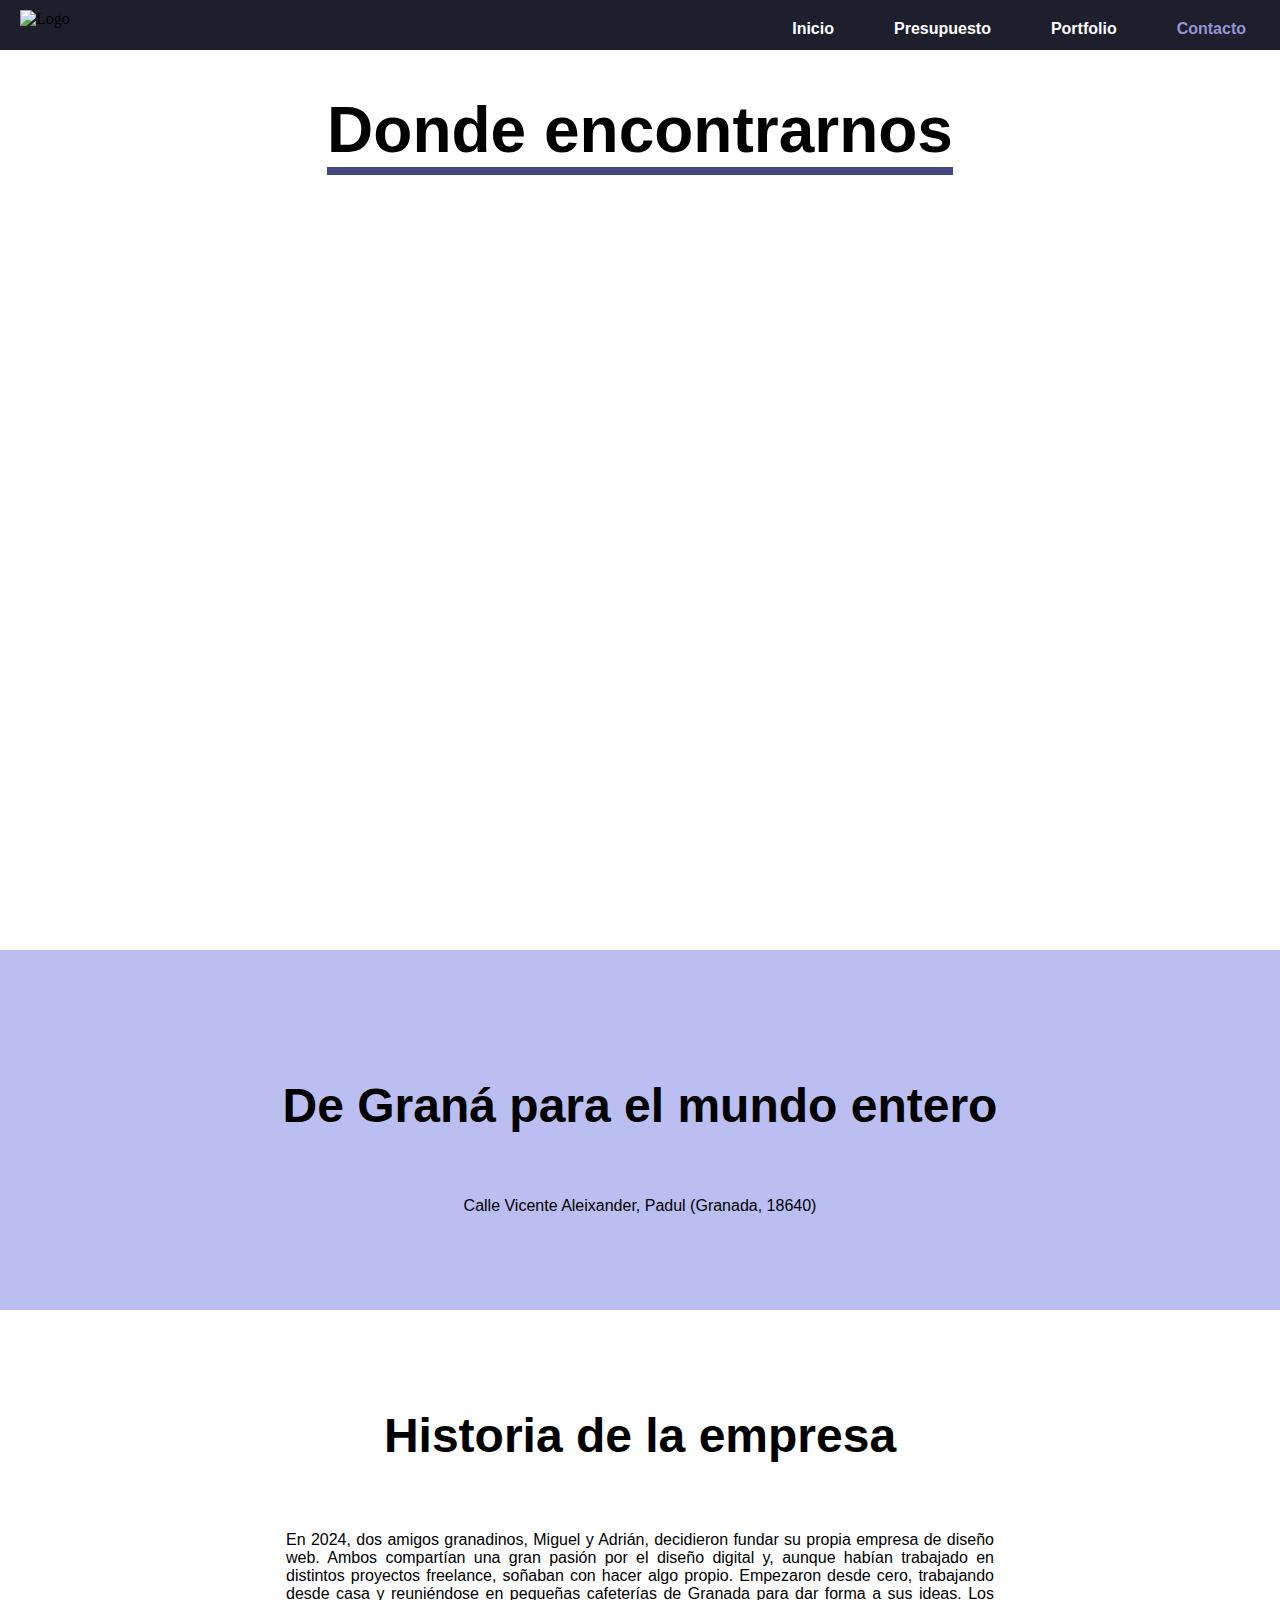
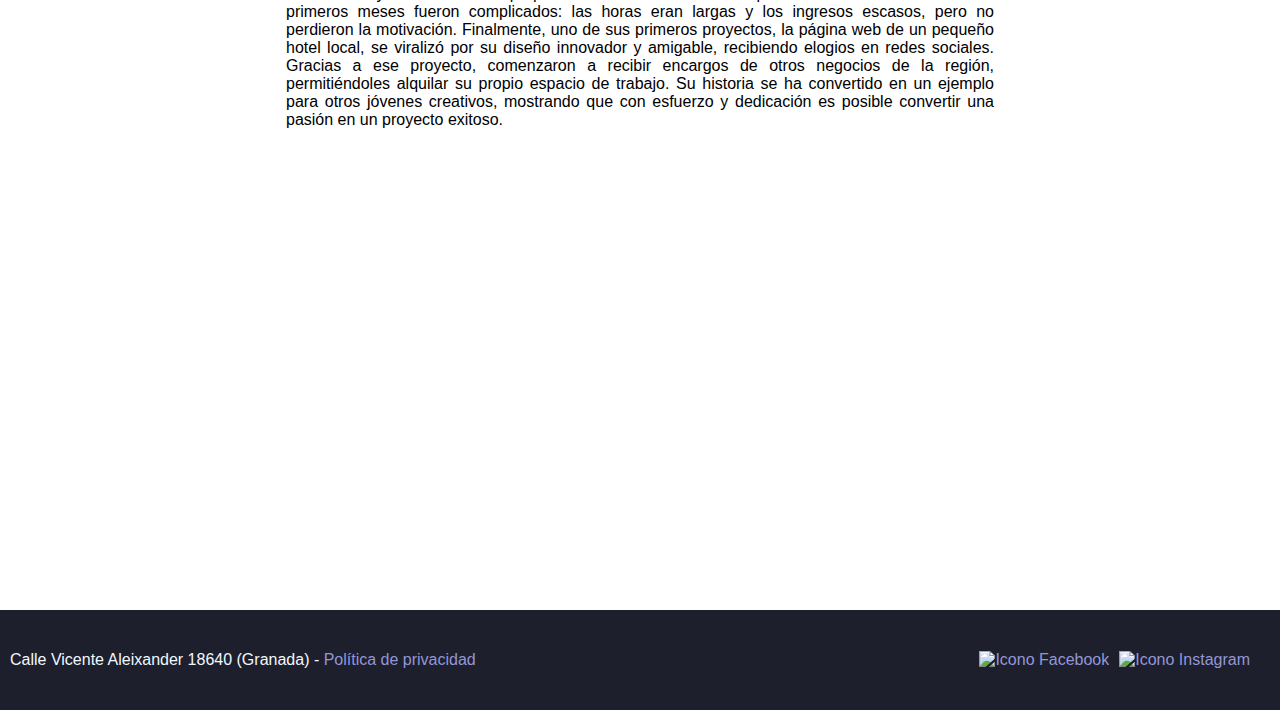
==== pages/contacto.html @ fd1de7d0 "Display grid" ====
<!DOCTYPE html>
<html lang="es">
<head>
    <meta charset="UTF-8">
    <meta name="viewport" content="width=device-width, initial-scale=1.0">
    <title>Contacto</title>
    <link rel="stylesheet" href="../css/main_style.css">
</head>
<body>
    <header>
        <img src="../images/logo.png" alt="Logo" title="Logo">
        <nav>
            <ul>
                <li><a href="../index.html">Inicio</a></li>
                <li><a href="presupuesto.html">Presupuesto</a></li>
                <li><a href="portfolio.html">Portfolio</a></li>
                <li><a href="#" class="active">Contacto</a></li>
            </ul>
         </nav>
    </header>
    <main>

        <section class="location">
            <h1> Donde encontrarnos</h1>
            <img src="../images/location.png" alt="">
        </section>
        <aside>
            <h3>De Graná para el mundo entero</h3>
            <p>Calle Vicente Aleixander, Padul (Granada, 18640)</p>
        </aside>
        <div class="services">
            <div class="historia">
                <h3>Historia de la empresa</h3>
                <p>En 2024, dos amigos granadinos, Miguel y Adrián, decidieron fundar su propia empresa de diseño web. Ambos compartían una gran pasión por el diseño digital y, aunque habían trabajado en distintos proyectos freelance, soñaban con hacer algo propio. Empezaron desde cero, trabajando desde casa y reuniéndose en pequeñas cafeterías de Granada para dar forma a sus ideas. Los primeros meses fueron complicados: las horas eran largas y los ingresos escasos, pero no perdieron la motivación. Finalmente, uno de sus primeros proyectos, la página web de un pequeño hotel local, se viralizó por su diseño innovador y amigable, recibiendo elogios en redes sociales. Gracias a ese proyecto, comenzaron a recibir encargos de otros negocios de la región, permitiéndoles alquilar su propio espacio de trabajo. Su historia se ha convertido en un ejemplo para otros jóvenes creativos, mostrando que con esfuerzo y dedicación es posible convertir una pasión en un proyecto exitoso.</p>
            </div>
        </div>
    </main>
    <footer>
        <div>
            <p>Calle Vicente Aleixander 18640 (Granada) - <a href="#">Política de privacidad</a></p>
        </div>   
        <div class="social">
            <a href="https://www.instagram.com/maldo_reivaj/"><img src="../images/icono_instagram.png" alt="Icono Instagram"></a>
            <a href="https://www.facebook.com/people/Javier-Maldonado/100065280528854/"><img src="../images/icono_facebook.png" alt="Icono Facebook"></a>
         </div>
    </footer>
</body>
</html>
---- css/main_style.css ----
/* ---------- General ----------- */ 
* {box-sizing: border-box;}

body {
    margin: 0;
    padding: 0;
}

h1,h2, h3, h4, p, a, li {
    font-family:'Helvetiva Neue', sans-serif;
}

h1{
    font-size: 2.5em;
    border-bottom: 8px solid #43487e;
}
h3 {
    display: block;
    font-size: 1.4em;
}

h4 {
    font-size: 1.2em;
    background-color: #43487e;
    color: #fff;
    width: 20%;
    margin: 5px auto;
    border-radius: 10px;
    padding: 4px;
}

header {      
    display: grid;  
    grid-template-columns: 20% 80%;
    grid-template-rows: 50px 50px;
    grid-template-areas:
    "my-header my-header"
    "my-nav my-nav";

}

header {
    grid-area: my-header;
    background-color: #1e1f2c;
}

header img {
    object-fit: cover;
    padding: 10px 20px;
    max-height: 100%;
}
/* menu */
nav{
    grid-area: my-nav;
    background-color: #1e1f2c;
}
nav ul {
    float: right;
    display: flex;
    list-style-type: none;
    padding: 4px;
}

nav li{
    margin: 0 15px;
}

nav a {
    text-decoration: none;
    color: #ffffff;
    font-weight: bold;
    padding: 10px 15px;
    transition: color 0.3s;
}

/* Estilo para el enlace activo */
nav a.active {
    color: #9396d6;
}

nav a:hover {
    color: #9396d6;
}

nav a.active:hover {
    color: #b2b5ee;
}

/*Secciones*/
main {
    width: 100%;
    min-height: 100vh;
    margin: 0 auto;
    display: grid;
    grid-template-columns: 100%;
    grid-template-rows: 100vh 30vh 100vh;
    grid-template-areas:
    "my-section my-section"
    "my-aside my-aside"
    "my-services my-services";
}

section {
    grid-area: my-section;
    background-color: rgb(237, 239, 241);
}
.introduccion {
    width: 48%;
    padding: 0 20px;
    float: left;
}

.image_principal {
    width: 50%;
    height: 100%;
    float: left;
    background-image: url(../images/principal.png);
    background-size: cover;
    background-position: center;
    background-repeat: no-repeat;
}


aside{
    grid-area: my-aside;
    flex-direction: column;
    display: flex;
    background-color: #bbbef1;
    justify-content: center;
    align-items: center;
    margin: 0; 
}

.centered-button {
    padding: 20px 70px;
    font-size: 16px;
    font-weight: 600;
    background-color: #1e1f2c;
    color: #fff;
    border: none;
    border-radius: 30px;
    cursor: pointer;
    transition: background-color 0.3s;
}

.centered-button:hover {
    background-color: #43487e;

}

.centered-button a {
    text-decoration: none;
    color: #ffffff;
}

.services {
    grid-area: my-services;
    display: flex;
    flex-direction: column;
    background-color: #ffffff;
    text-align: center;
}

.services ul {
    list-style-type: none;
    padding: 20px;
    border: solid 2px #43487e ;
    border-radius: 5px;
    width: 60%;
    margin: 10px auto;
}
.basic {
    width: 100%;
}

.premium {
    width: 100%;
}

/* Página de Contacto */

.location {
    display: flex;
    flex-direction: column;
    background-color: #ffffff;
    text-align: center;
}

.location {
    align-items: center
}

.location img {
    width: 90%;
    height: 70%;
}

.historia {
    display: flex;
    flex-direction: column;
    margin: 30px;
}

/* Pie de Página */
footer {
    display: grid;
    grid-template-columns: 20% 80%;
    grid-template-rows: 50px 80px;
    grid-template-areas:
    "social social"
    "terms terms";
    background-color: #1e1f2c;
    color: aliceblue;
}

footer div{
    grid-area: terms;
    display: inline;
    margin: auto 10px;
}

footer p {
    display: inline-block;
    text-align: center;
}

footer a {
    text-decoration: none;
    color: #9396d6;
}


.social {
    grid-area: social;
    padding: 10px 15px;
}

/* Formulario de contacto */

.form {
    width: 50%;
    text-align: center;
    background-color: #43487e;
    margin: 20px auto;
    padding: 10px;
    border-radius: 2%;
    color: #fff;
    font-family:'Helvetiva Neue', sans-serif;
}

textarea {
    margin: 15px 0px ;
}

.send_form {
    padding: 10px 30px;
    margin: 10px;
    background-color: #c6c8eb;
    border-width: 0px;
    border-radius: 6%;
}



@media (min-width:600px) and (max-width:1000px) {
    header {        
        grid-template-columns: 20% 80%;
        grid-template-rows: 100px;
        grid-template-areas:
        "my-header my-nav";
    }
    

    footer {
        grid-template-columns: 20% 80%;
        grid-template-rows: 150px;
        grid-template-areas:
        "my-footer my-footer";
    }
    main {
        grid-template-columns: 20% 80%;
        grid-template-rows: 100vh 40vh 100vh;
        grid-template-areas:
        "my-section my-section"
        "my-aside my-aside"
        "my-services my-services"; 
    }

    footer img {
        float: right;
        margin: 5px;
    }
}

@media (min-width: 1001px) {
    header {        
        display: grid;
        grid-template-columns: 20% 80%;
        grid-template-rows: 50px;
        grid-template-areas:
        "my-header my-nav";

    }
    
    main {
        display: grid;
        grid-template-columns: 20% 80%;
        grid-template-rows: 100vh 40vh 100vh;
        grid-template-areas:
        "my-section my-section"
        "my-aside my-aside"
        "my-services my-services";
    }

    footer {
        display: grid;
        grid-template-columns: 50% 50%;
        grid-template-rows: 100px;
        grid-template-areas:
        "terms social";
    }

    h1{
        font-size: 4em;
    }
    h3 {
        display: block;
        font-size: 3em;
    }

    h4 {
        font-size: 2em;
        background-color: #43487e;
        color: #fff;
        width: 20%;
        margin: auto;
        border-radius: 10px;
    }

    .services {
        flex-direction: row;
    }
    .basic {
        width: 48%;
        margin: 10px;
    }
    
    .premium {
        width: 50%;
        margin: 10px 0px;
    }

    .location img {
        width: 45%;
        height: auto;
    }

    .historia {
        display: flex;
        flex-direction: column;
        margin: 50px;
    }

    .historia p {
        width: 60%;
        text-align: justify;
        margin: 20px auto;
    }

    footer img {
        float: right;
        margin: 5px;
    }
}
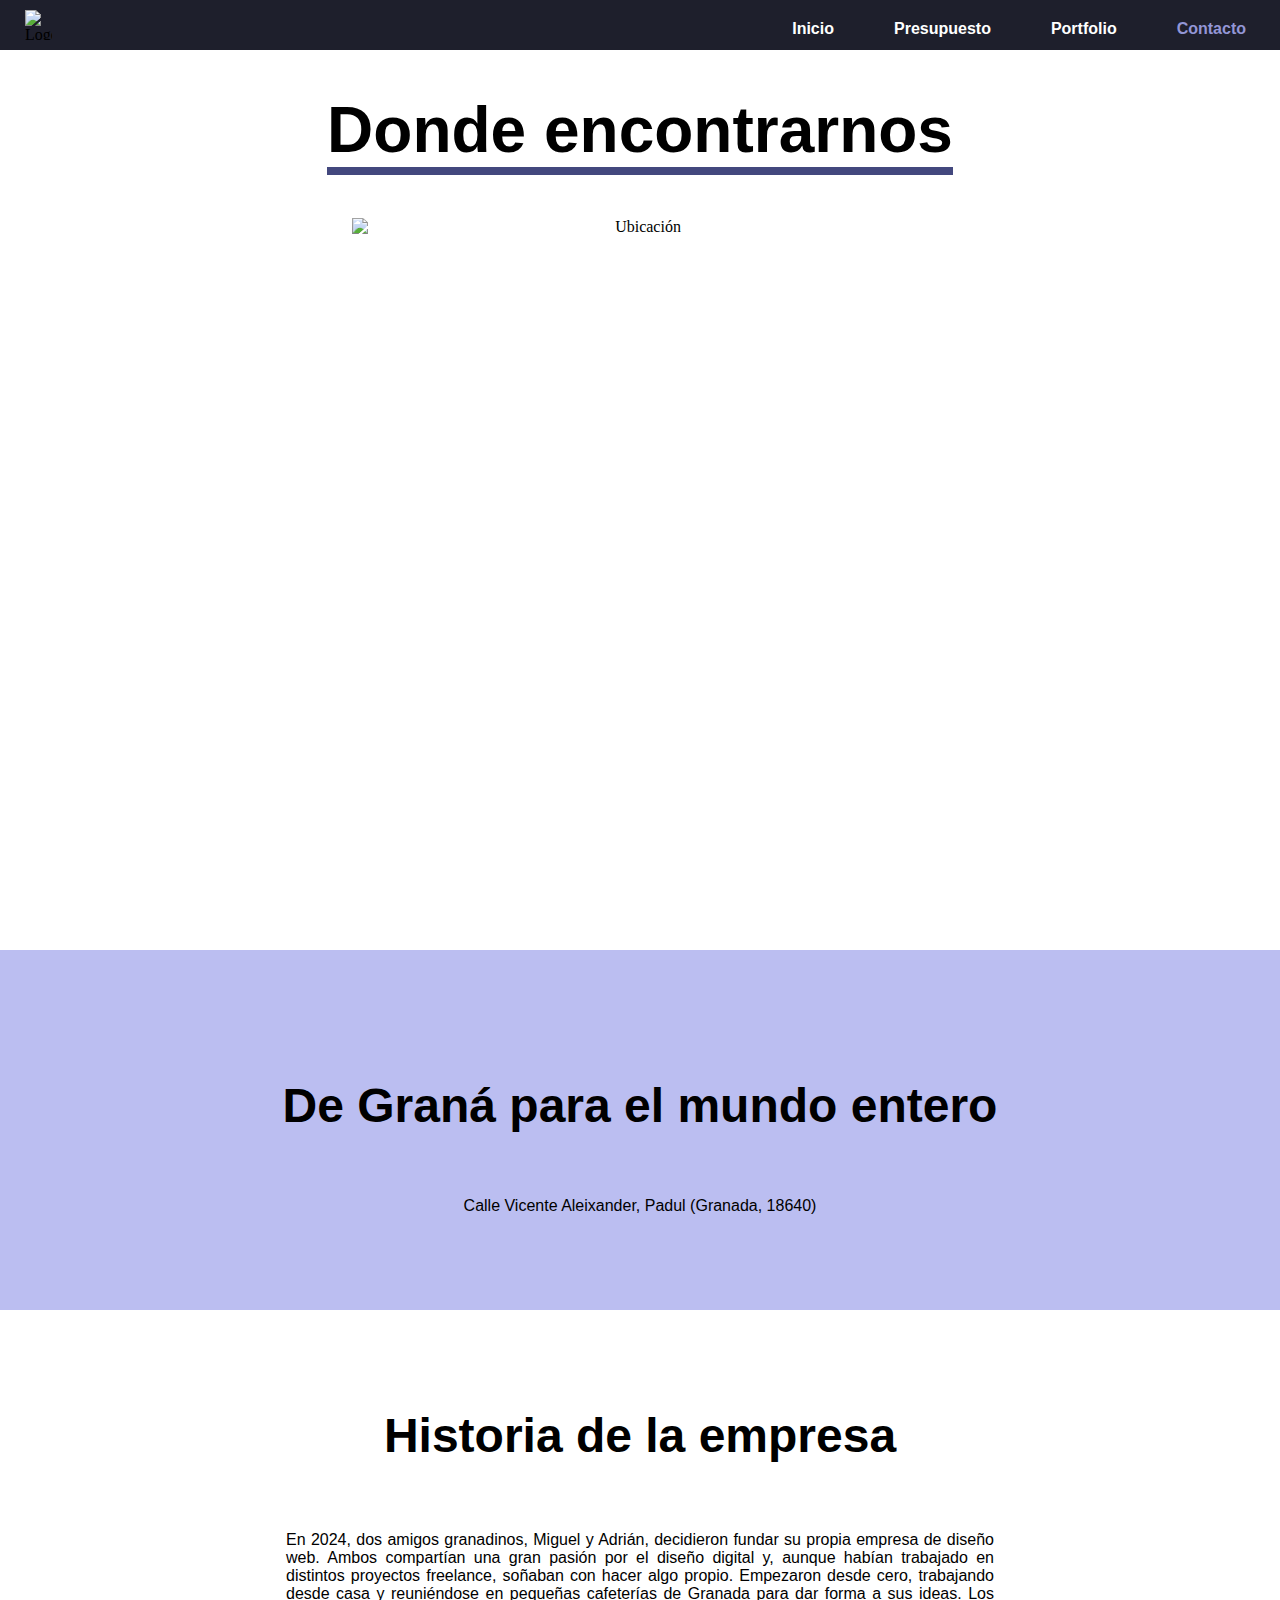
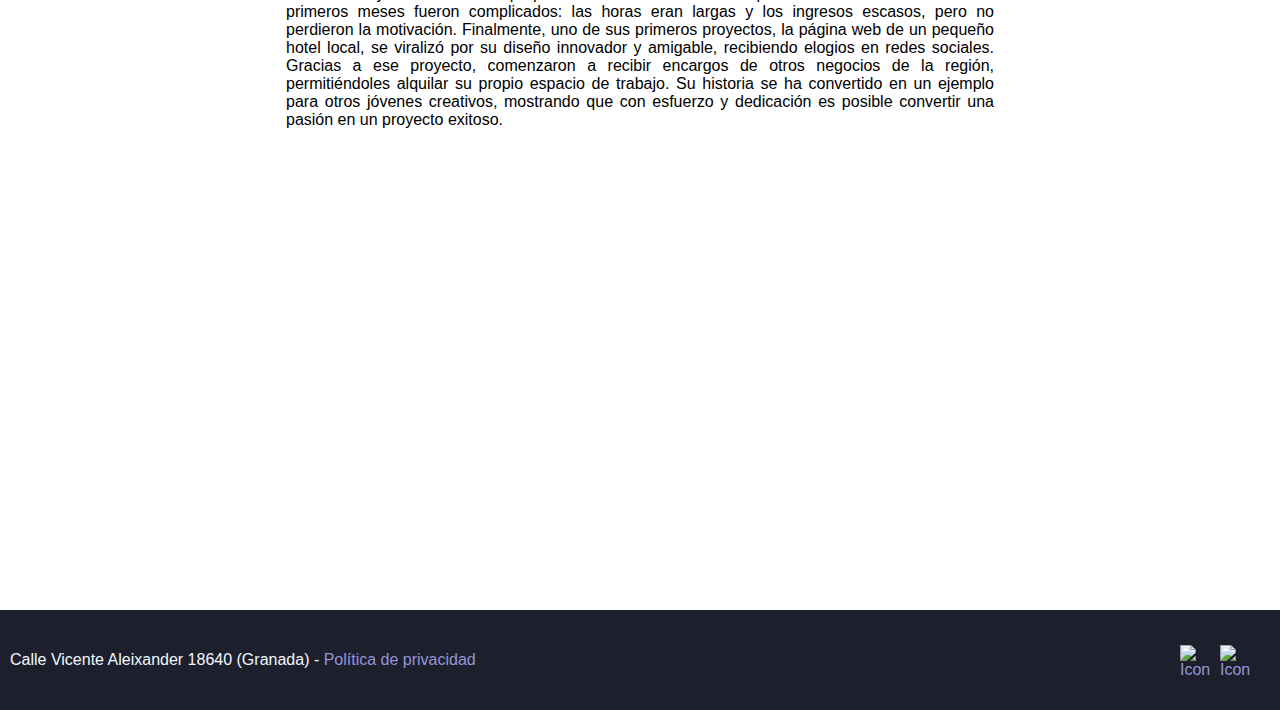
==== commit 67627f5e: "Update images and form" ====
--- a/pages/contacto.html
+++ b/pages/contacto.html
@@ -8,7 +8,7 @@
 </head>
 <body>
     <header>
-        <img src="../images/logo.png" alt="Logo" title="Logo">
+        <img alt="Logo" src="../images/logo.png" title="Logo" width="1329" height="1309">
         <nav>
             <ul>
                 <li><a href="../index.html">Inicio</a></li>
@@ -22,7 +22,7 @@
 
         <section class="location">
             <h1> Donde encontrarnos</h1>
-            <img src="../images/location.png" alt="">
+            <img alt="Ubicación" src="../images/location.png" width="722" height="347">
         </section>
         <aside>
             <h3>De Graná para el mundo entero</h3>
@@ -40,8 +40,8 @@
             <p>Calle Vicente Aleixander 18640 (Granada) - <a href="#">Política de privacidad</a></p>
         </div>   
         <div class="social">
-            <a href="https://www.instagram.com/maldo_reivaj/"><img src="../images/icono_instagram.png" alt="Icono Instagram"></a>
-            <a href="https://www.facebook.com/people/Javier-Maldonado/100065280528854/"><img src="../images/icono_facebook.png" alt="Icono Facebook"></a>
+            <a href="https://www.instagram.com/maldo_reivaj/"><img alt="Icono Instagram" src="../images/icono_instagram.png" width="30" height="30"></a>
+            <a href="https://www.facebook.com/people/Javier-Maldonado/100065280528854/"><img alt="Icono Facebook" src="../images/icono_facebook.png" width="30" height="30"></a>
          </div>
     </footer>
 </body>
--- a/css/main_style.css
+++ b/css/main_style.css
@@ -40,14 +40,17 @@
 }
 
 header {
+    background-color: #1e1f2c;
+}
+
+header img {
     grid-area: my-header;
-    background-color: #1e1f2c;
-}
-
-header img {
     object-fit: cover;
-    padding: 10px 20px;
+    padding: 10px;
+    width: 17%;
+    display: grid;
     max-height: 100%;
+    margin: auto;
 }
 /* menu */
 nav{
@@ -265,17 +268,17 @@
 @media (min-width:600px) and (max-width:1000px) {
     header {        
         grid-template-columns: 20% 80%;
-        grid-template-rows: 100px;
+        grid-template-rows: 50px;
         grid-template-areas:
         "my-header my-nav";
     }
     
 
     footer {
-        grid-template-columns: 20% 80%;
+        grid-template-columns: 50% 50%;
         grid-template-rows: 150px;
         grid-template-areas:
-        "my-footer my-footer";
+        "terms social";
     }
     main {
         grid-template-columns: 20% 80%;
@@ -284,6 +287,12 @@
         "my-section my-section"
         "my-aside my-aside"
         "my-services my-services"; 
+    }
+
+    header img {
+        width: 40%;
+        margin: 0;
+        padding: 10px 15px;
     }
 
     footer img {
@@ -300,6 +309,11 @@
         grid-template-areas:
         "my-header my-nav";
 
+    }
+    header img {
+        width: 30%;
+        margin: 0;
+        padding: 10px 25px;
     }
     
     main {
